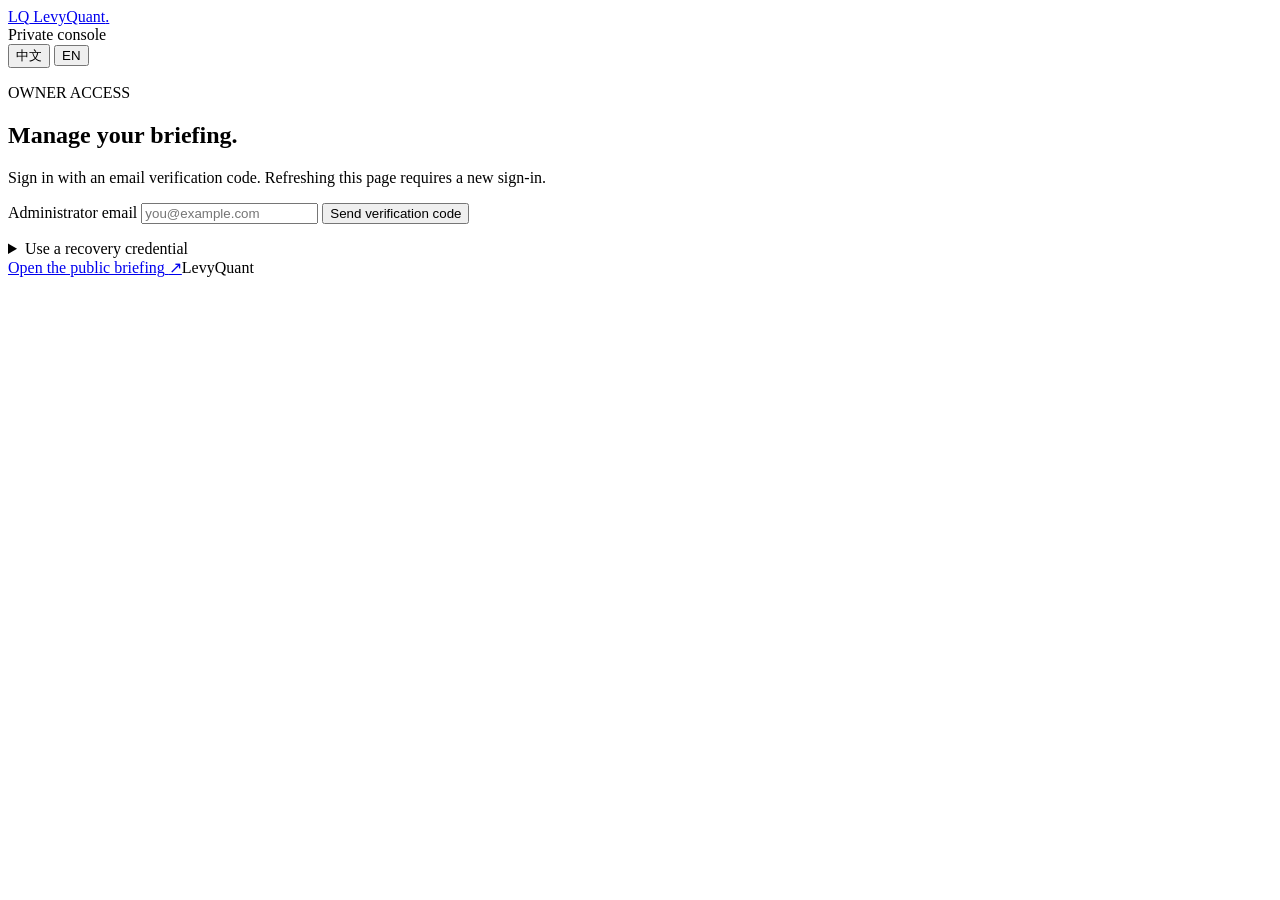
==== runtime/huggingface/static/admin.html @ 7085065d "Honor unsubscribes before delivery and add an accurate delivery dashboard" ====
<!doctype html>
<html lang="en">
<head><meta charset="utf-8"><meta name="viewport" content="width=device-width,initial-scale=1"><meta name="robots" content="noindex,nofollow"><title data-i18n="adminPageTitle">LevyQuant — Private console</title><link rel="stylesheet" href="/static/app.css"><script src="/static/app.js" defer></script></head>
<body data-page="admin">
  <header class="site-header shell">
    <a class="brand" href="/" aria-label="LevyQuant home" data-i18n-aria-label="brandHomeLabel"><span class="brand-mark">LQ</span> LevyQuant<span class="brand-dot">.</span></a>
    <div class="header-actions">
      <span class="quiet" data-i18n="adminNavLabel">Private console</span>
      <nav class="language-switcher" aria-label="Interface language" data-i18n-aria-label="languageSwitcher">
        <button type="button" data-language="zh" lang="zh-CN" aria-label="Switch to Chinese" data-i18n-aria-label="switchToChinese" aria-pressed="false">中文</button>
        <button type="button" data-language="en" lang="en" aria-label="Switch to English" data-i18n-aria-label="switchToEnglish" aria-pressed="true">EN</button>
      </nav>
    </div>
  </header>
  <main class="shell admin-main">
    <section id="admin-login" class="flow-card login-card">
      <p class="eyebrow" data-i18n="adminLoginEyebrow">OWNER ACCESS</p><h1 data-i18n="adminLoginTitle">Manage your briefing.</h1>
      <p class="muted" data-i18n="adminEmailLoginCopy">Sign in with an email verification code. Refreshing this page requires a new sign-in.</p>
      <form id="admin-email-login-form" autocomplete="off">
        <label for="admin-login-email" data-i18n="adminLoginEmailLabel">Administrator email</label>
        <input id="admin-login-email" type="email" maxlength="254" autocomplete="off" placeholder="you@example.com" data-i18n-placeholder="emailPlaceholder" aria-describedby="admin-email-login-status" required>
        <button id="admin-request-code-button" class="button primary" type="submit" data-i18n="adminRequestCode">Send verification code</button>
      </form>
      <form id="admin-code-login-form" autocomplete="off" hidden>
        <label for="admin-login-code" data-i18n="adminLoginCodeLabel">Six-digit verification code</label>
        <input id="admin-login-code" type="text" inputmode="numeric" autocomplete="one-time-code" pattern="[0-9]{6}" maxlength="6" placeholder="000000" aria-describedby="admin-email-login-status" required>
        <button id="admin-verify-code-button" class="button primary" type="submit" data-i18n="adminVerifyCode">Verify and sign in</button>
        <button id="admin-resend-code-button" class="button secondary" type="button" data-i18n="adminResendCode">Resend code</button>
      </form>
      <p id="admin-email-login-status" class="form-status" role="status" aria-live="polite"></p>
      <details id="admin-recovery-login" class="recovery-login">
        <summary data-i18n="adminRecoverySummary">Use a recovery credential</summary>
        <p class="small muted" data-i18n="adminLoginCopy">Enter the SPACE_ADMIN_TOKEN configured in Hugging Face Secrets. Your credential stays in this page's memory only.</p>
        <form id="login-form"><label for="admin-token" data-i18n="adminTokenLabel">Administrator access token</label><input id="admin-token" type="password" autocomplete="off" minlength="32" placeholder="Your administrator token" data-i18n-placeholder="adminTokenPlaceholder" required><button id="admin-recovery-submit" class="button primary" type="submit"><span data-i18n="adminLoginButton">Open private console</span> <span aria-hidden="true">→</span></button><p id="login-status" class="form-status" role="status"></p></form>
      </details>
    </section>
    <section id="admin-dashboard" hidden>
      <div class="admin-title"><div><p class="eyebrow" data-i18n="adminDashboardEyebrow">THE CONTROL ROOM</p><h1 data-i18n="adminDashboardTitle">Daily briefing</h1><p class="muted" data-i18n="adminSchedule">Every day at 7 AM New York time. Fixed internal recipients stay on a separate list.</p></div><button id="logout-button" class="button secondary" type="button" data-i18n="adminLogout">Sign out</button></div>
      <p id="admin-status" class="notice" role="status" aria-live="polite"></p>
      <div class="admin-actions"><button id="generate-button" class="button primary" type="button" data-i18n="adminGenerate">Generate private preview</button><button id="publish-button" class="button secondary" type="button" data-i18n="adminPublish" disabled>Publish to public page</button><button id="send-button" class="button secondary" type="button" data-i18n="adminSend">Send this edition</button><button id="refresh-button" class="button secondary" type="button" data-i18n="adminRefresh">Refresh status</button></div>
      <p id="action-status" class="form-status" role="status" aria-live="polite"></p>
      <section id="moomoo-settings-panel" class="edition-card source-settings" aria-labelledby="moomoo-settings-title">
        <div class="source-settings-layout">
          <div>
            <p class="eyebrow" data-i18n="moomooSourcesEyebrow">NEWS SOURCES</p>
            <h2 id="moomoo-settings-title" data-i18n="moomooSettingsTitle">Moomoo search keywords</h2>
            <p class="muted" data-i18n="moomooSettingsCopy">Choose the companies or topics to look for in Moomoo's public news search.</p>
            <p class="small muted" data-i18n="moomooApplyNotice">Saved keywords apply to the next website preview and new daily editions. Editions already sent stay unchanged. Saving does not send email.</p>
          </div>
          <form id="moomoo-settings-form" novalidate>
            <label for="moomoo-queries" data-i18n="moomooQueriesLabel">Search keywords</label>
            <textarea id="moomoo-queries" rows="4" spellcheck="false" autocapitalize="off" autocomplete="off" placeholder="Federal Reserve&#10;Apple&#10;NVIDIA" data-i18n-placeholder="moomooQueriesPlaceholder" aria-describedby="moomoo-queries-help moomoo-settings-status" disabled></textarea>
            <p id="moomoo-queries-help" class="small muted source-settings-help" data-i18n="moomooQueriesHelp">One keyword or phrase per line. Use 1–4 lines, up to 200 characters each.</p>
            <div class="source-settings-actions">
              <button id="moomoo-save-button" class="button primary" type="submit" disabled data-i18n="moomooSave">Save keywords</button>
              <button id="moomoo-refresh-button" class="button secondary" type="button" disabled data-i18n="moomooReload">Reload saved keywords</button>
            </div>
            <p id="moomoo-settings-status" class="form-status source-settings-status" role="status" aria-live="polite"></p>
            <p class="small muted source-settings-help" data-i18n="moomooReloadNotice">Reloading replaces unsaved edits with the saved keywords.</p>
          </form>
        </div>
      </section>
      <div class="admin-grid">
        <section class="edition-card subscriber-card"><div class="section-top"><p class="eyebrow" data-i18n="adminSubscribersEyebrow">SUBSCRIBERS</p><span id="subscriber-count" class="quiet"></span></div><h2 data-i18n="adminSubscribersTitle">Subscriber list</h2><p class="small muted" data-i18n="adminSubscribersCopy">Public subscribers must confirm their email. Fixed internal recipients remain in a separate GitHub list.</p><div class="table-scroll"><table><thead><tr><th data-i18n="adminEmailColumn">Email</th><th data-i18n="adminStatusColumn">Status</th><th data-i18n="adminActionColumn">Manage</th></tr></thead><tbody id="subscribers-body"></tbody></table></div></section>
      </div>
      <section id="delivery-report-panel" class="edition-card delivery-card" aria-labelledby="delivery-report-title">
        <p class="eyebrow" data-i18n="deliveryEyebrow">FORMAL DAILY EDITIONS</p>
        <h2 id="delivery-report-title" data-i18n="deliveryTitle">Last 7 days: actual delivery records</h2>
        <p class="small muted" data-i18n="deliveryCopy">SMTP acceptance means the mail server accepted a submission, not that it reached an inbox. Previously accepted submissions are included in the accepted total.</p>
        <p class="small muted"><span class="status-badge internal-badge" data-i18n="deliveryInternalBadge">Fixed internal list</span> <span data-i18n="deliveryInternalPolicy">Fixed internal recipients are retained separately, including when public subscribers unsubscribe.</span></p>
        <p id="delivery-report-status" class="form-status" role="status" aria-live="polite"></p>
        <div class="delivery-table-scroll" role="region" tabindex="0" aria-label="Formal daily delivery records" data-i18n-aria-label="deliveryTableLabel">
          <table id="delivery-editions-table" class="delivery-table"><thead><tr>
            <th data-i18n="deliveryDate">Date</th><th data-i18n="deliveryStatus">Delivery status</th><th data-i18n="deliveryPlanned">Planned</th><th data-i18n="deliveryAccepted">SMTP accepted</th><th data-i18n="deliveryRejected">Rejected</th><th data-i18n="deliveryUncertain">Uncertain</th><th data-i18n="deliveryReserved">Reserved, unconfirmed</th><th data-i18n="deliveryPending">Pending attempt</th><th data-i18n="deliverySkipped">Skipped: unsubscribed</th><th data-i18n="deliveryInternal">Fixed internal</th><th data-i18n="deliveryAlreadyAccepted">Previously accepted</th>
          </tr></thead><tbody id="delivery-editions-body"></tbody></table>
        </div>
        <p class="small muted delivery-footnote" data-i18n="deliveryUnknownCopy">— means unknown. Historical counts may be incomplete; workflow success is never used to invent delivery counts.</p>
      </section>
      <section id="delivery-runs-panel" class="edition-card delivery-card" aria-labelledby="delivery-runs-title">
        <p class="eyebrow" data-i18n="deliveryRunsEyebrow">WORKFLOW DETAILS</p>
        <h2 id="delivery-runs-title" data-i18n="deliveryRunsTitle">Workflow runs by mode</h2>
        <p class="small muted" data-i18n="deliveryRunsCopy">Preview, preview email and SMTP tests are separate from formal daily delivery. A successful workflow describes the process result only.</p>
        <p id="delivery-runs-status" class="form-status" role="status" aria-live="polite"></p>
        <div id="runs-list" class="runs-list">
          <div class="delivery-table-scroll" role="region" tabindex="0" aria-label="Workflow run details" data-i18n-aria-label="deliveryRunsTableLabel">
            <table id="delivery-runs-table" class="delivery-table delivery-runs-table"><thead><tr><th data-i18n="deliveryDate">Date</th><th data-i18n="deliveryRun">Run</th><th data-i18n="deliveryMode">Mode</th><th data-i18n="deliveryWorkflowResult">Workflow result</th><th data-i18n="deliveryBusinessResult">Recorded task result</th><th data-i18n="deliveryCounts">Recorded counts</th><th data-i18n="deliveryDiagnostic">Diagnostic</th></tr></thead><tbody id="delivery-runs-body"></tbody></table>
          </div>
        </div>
      </section>
      <section id="private-preview-panel" class="edition-card private-preview" hidden><div class="section-top"><p class="eyebrow" data-i18n="adminDraftEyebrow">PRIVATE DRAFT</p><span id="private-preview-date" class="quiet"></span></div><h2 data-i18n="adminDraftTitle">Preview awaiting publication</h2><p class="small muted" data-i18n="adminDraftCopy">Visitors can see this draft only after you choose Publish to public page.</p><iframe id="private-preview" class="digest-frame" title="Private LevyQuant preview" data-i18n-title="privatePreviewTitle" sandbox="allow-popups allow-popups-to-escape-sandbox"></iframe></section>
    </section>
  </main>
  <footer class="site-footer shell"><a class="text-link" href="/"><span data-i18n="adminPublicLink">Open the public briefing</span> <span aria-hidden="true">↗</span></a><span>LevyQuant</span></footer>
</body>
</html>
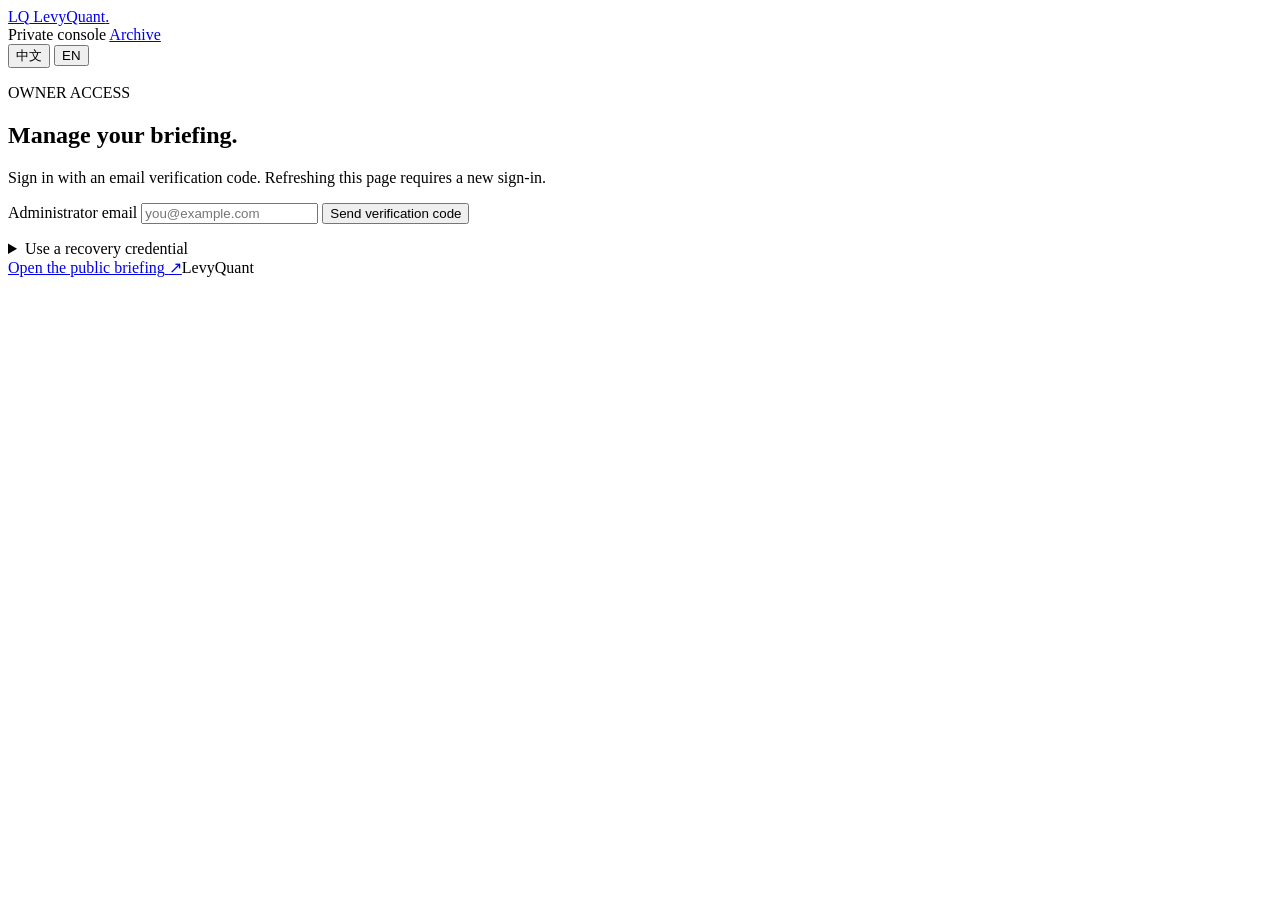
==== commit ed2c148e: "Publish browsable bilingual briefing archives with date and full-text search" ====
--- a/runtime/huggingface/static/admin.html
+++ b/runtime/huggingface/static/admin.html
@@ -6,6 +6,7 @@
     <a class="brand" href="/" aria-label="LevyQuant home" data-i18n-aria-label="brandHomeLabel"><span class="brand-mark">LQ</span> LevyQuant<span class="brand-dot">.</span></a>
     <div class="header-actions">
       <span class="quiet" data-i18n="adminNavLabel">Private console</span>
+      <a class="nav-link" href="/archive" data-i18n="archiveLink">Archive</a>
       <nav class="language-switcher" aria-label="Interface language" data-i18n-aria-label="languageSwitcher">
         <button type="button" data-language="zh" lang="zh-CN" aria-label="Switch to Chinese" data-i18n-aria-label="switchToChinese" aria-pressed="false">中文</button>
         <button type="button" data-language="en" lang="en" aria-label="Switch to English" data-i18n-aria-label="switchToEnglish" aria-pressed="true">EN</button>
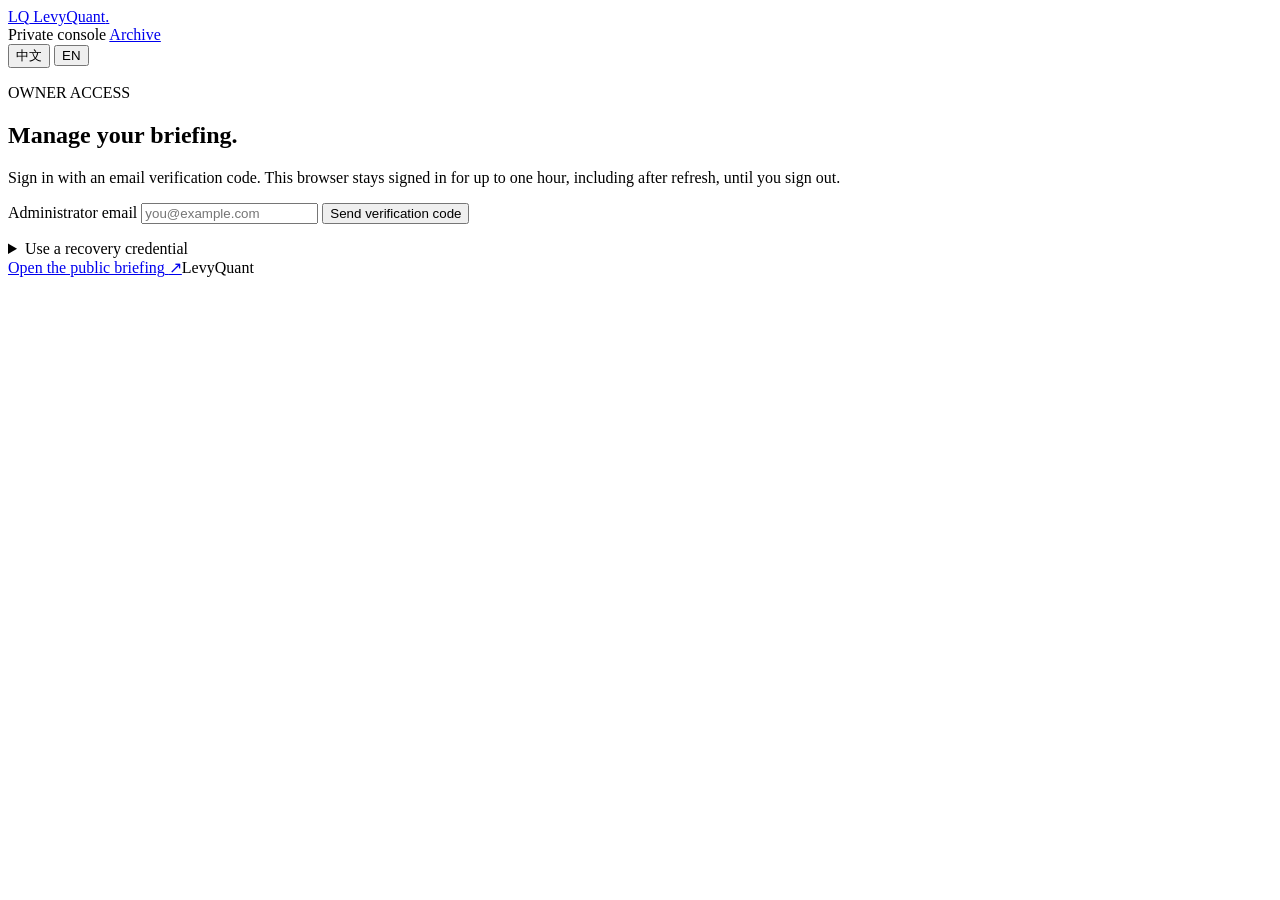
==== commit eb24f7dd: "Restore administrator sign-in after a page refresh" ====
--- a/runtime/huggingface/static/admin.html
+++ b/runtime/huggingface/static/admin.html
@@ -14,9 +14,10 @@
     </div>
   </header>
   <main class="shell admin-main">
+    <p id="admin-session-status" class="form-status" role="status" aria-live="polite" hidden></p>
     <section id="admin-login" class="flow-card login-card">
       <p class="eyebrow" data-i18n="adminLoginEyebrow">OWNER ACCESS</p><h1 data-i18n="adminLoginTitle">Manage your briefing.</h1>
-      <p class="muted" data-i18n="adminEmailLoginCopy">Sign in with an email verification code. Refreshing this page requires a new sign-in.</p>
+      <p class="muted" data-i18n="adminEmailLoginCopy">Sign in with an email verification code. This browser stays signed in for up to one hour, including after refresh, until you sign out.</p>
       <form id="admin-email-login-form" autocomplete="off">
         <label for="admin-login-email" data-i18n="adminLoginEmailLabel">Administrator email</label>
         <input id="admin-login-email" type="email" maxlength="254" autocomplete="off" placeholder="you@example.com" data-i18n-placeholder="emailPlaceholder" aria-describedby="admin-email-login-status" required>
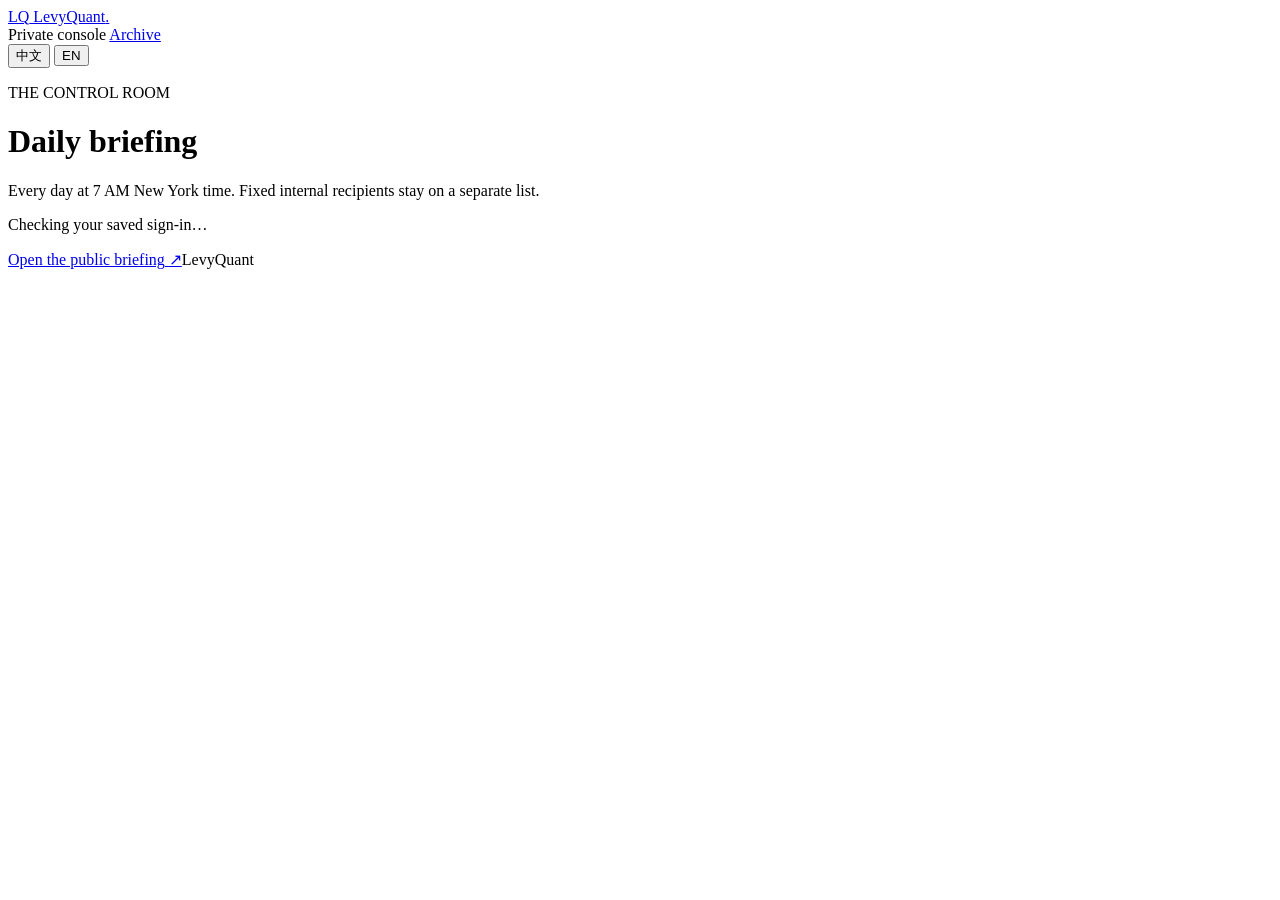
==== commit dcbd049c: "Keep the admin dashboard visible while restoring sessions" ====
--- a/runtime/huggingface/static/admin.html
+++ b/runtime/huggingface/static/admin.html
@@ -14,8 +14,20 @@
     </div>
   </header>
   <main class="shell admin-main">
-    <p id="admin-session-status" class="form-status" role="status" aria-live="polite" hidden></p>
-    <section id="admin-login" class="flow-card login-card">
+    <div id="admin-framed-notice" class="notice framed-notice" role="alert" hidden><p data-i18n="adminFramedNotice">This console is embedded in another page, where your browser will not keep the sign-in after a refresh. Open it in its own tab to stay signed in.</p><a id="admin-framed-link" class="button primary" href="/admin" target="_blank" rel="noopener"><span data-i18n="adminFramedOpen">Open the console in a new tab</span> <span aria-hidden="true">↗</span></a></div>
+    <div id="admin-shell" class="admin-title">
+      <div>
+        <p class="eyebrow" data-i18n="adminDashboardEyebrow">THE CONTROL ROOM</p>
+        <h1 data-i18n="adminDashboardTitle">Daily briefing</h1>
+        <p class="muted" data-i18n="adminSchedule">Every day at 7 AM New York time. Fixed internal recipients stay on a separate list.</p>
+      </div>
+      <button id="logout-button" hidden class="button secondary" type="button" data-i18n="adminLogout">Sign out</button>
+    </div>
+    <section id="admin-session-check" class="flow-card">
+      <p id="admin-session-status" class="form-status" role="status" aria-live="polite">Checking your saved sign-in…</p>
+      <button id="admin-session-retry" class="button secondary" type="button" data-i18n="adminSessionRetry" hidden>Try again</button>
+    </section>
+    <section id="admin-login" class="flow-card login-card" hidden>
       <p class="eyebrow" data-i18n="adminLoginEyebrow">OWNER ACCESS</p><h1 data-i18n="adminLoginTitle">Manage your briefing.</h1>
       <p class="muted" data-i18n="adminEmailLoginCopy">Sign in with an email verification code. This browser stays signed in for up to one hour, including after refresh, until you sign out.</p>
       <form id="admin-email-login-form" autocomplete="off">
@@ -37,7 +49,6 @@
       </details>
     </section>
     <section id="admin-dashboard" hidden>
-      <div class="admin-title"><div><p class="eyebrow" data-i18n="adminDashboardEyebrow">THE CONTROL ROOM</p><h1 data-i18n="adminDashboardTitle">Daily briefing</h1><p class="muted" data-i18n="adminSchedule">Every day at 7 AM New York time. Fixed internal recipients stay on a separate list.</p></div><button id="logout-button" class="button secondary" type="button" data-i18n="adminLogout">Sign out</button></div>
       <p id="admin-status" class="notice" role="status" aria-live="polite"></p>
       <div class="admin-actions"><button id="generate-button" class="button primary" type="button" data-i18n="adminGenerate">Generate private preview</button><button id="publish-button" class="button secondary" type="button" data-i18n="adminPublish" disabled>Publish to public page</button><button id="send-button" class="button secondary" type="button" data-i18n="adminSend">Send this edition</button><button id="refresh-button" class="button secondary" type="button" data-i18n="adminRefresh">Refresh status</button></div>
       <p id="action-status" class="form-status" role="status" aria-live="polite"></p>
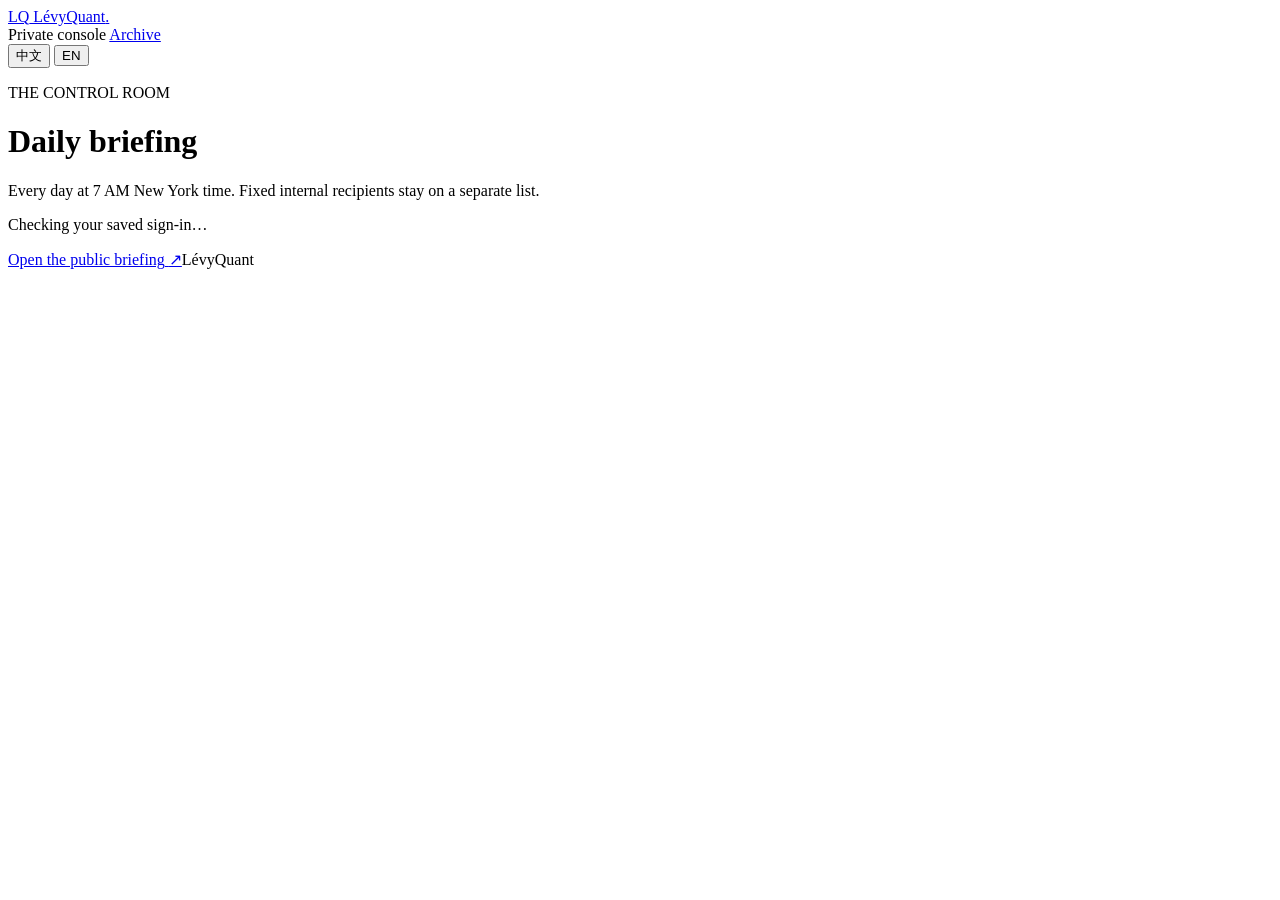
==== commit 9beb6088: "Add a Day/Night switch and write the brand as LévyQuant Public pages get a remembered Day/Night choi" ====
--- a/runtime/huggingface/static/admin.html
+++ b/runtime/huggingface/static/admin.html
@@ -1,9 +1,9 @@
 <!doctype html>
 <html lang="en">
-<head><meta charset="utf-8"><meta name="viewport" content="width=device-width,initial-scale=1"><meta name="robots" content="noindex,nofollow"><title data-i18n="adminPageTitle">LevyQuant — Private console</title><link rel="stylesheet" href="/static/app.css"><script src="/static/app.js" defer></script></head>
+<head><meta charset="utf-8"><meta name="viewport" content="width=device-width,initial-scale=1"><meta name="robots" content="noindex,nofollow"><title data-i18n="adminPageTitle">LévyQuant — Private console</title><link rel="stylesheet" href="/static/app.css"><script src="/static/app.js" defer></script></head>
 <body data-page="admin">
   <header class="site-header shell">
-    <a class="brand" href="/" aria-label="LevyQuant home" data-i18n-aria-label="brandHomeLabel"><span class="brand-mark">LQ</span> LevyQuant<span class="brand-dot">.</span></a>
+    <a class="brand" href="/" aria-label="LévyQuant home" data-i18n-aria-label="brandHomeLabel"><span class="brand-mark">LQ</span> LévyQuant<span class="brand-dot">.</span></a>
     <div class="header-actions">
       <span class="quiet" data-i18n="adminNavLabel">Private console</span>
       <a class="nav-link" href="/archive" data-i18n="archiveLink">Archive</a>
@@ -50,6 +50,7 @@
     </section>
     <section id="admin-dashboard" hidden>
       <p id="admin-status" class="notice" role="status" aria-live="polite"></p>
+      <p id="recipient-capacity-notice" class="notice capacity-notice" role="alert" hidden></p>
       <div class="admin-actions"><button id="generate-button" class="button primary" type="button" data-i18n="adminGenerate">Generate private preview</button><button id="publish-button" class="button secondary" type="button" data-i18n="adminPublish" disabled>Publish to public page</button><button id="send-button" class="button secondary" type="button" data-i18n="adminSend">Send this edition</button><button id="refresh-button" class="button secondary" type="button" data-i18n="adminRefresh">Refresh status</button></div>
       <p id="action-status" class="form-status" role="status" aria-live="polite"></p>
       <section id="moomoo-settings-panel" class="edition-card source-settings" aria-labelledby="moomoo-settings-title">
@@ -100,9 +101,9 @@
           </div>
         </div>
       </section>
-      <section id="private-preview-panel" class="edition-card private-preview" hidden><div class="section-top"><p class="eyebrow" data-i18n="adminDraftEyebrow">PRIVATE DRAFT</p><span id="private-preview-date" class="quiet"></span></div><h2 data-i18n="adminDraftTitle">Preview awaiting publication</h2><p class="small muted" data-i18n="adminDraftCopy">Visitors can see this draft only after you choose Publish to public page.</p><iframe id="private-preview" class="digest-frame" title="Private LevyQuant preview" data-i18n-title="privatePreviewTitle" sandbox="allow-popups allow-popups-to-escape-sandbox"></iframe></section>
+      <section id="private-preview-panel" class="edition-card private-preview" hidden><div class="section-top"><p class="eyebrow" data-i18n="adminDraftEyebrow">PRIVATE DRAFT</p><span id="private-preview-date" class="quiet"></span></div><h2 data-i18n="adminDraftTitle">Preview awaiting publication</h2><p class="small muted" data-i18n="adminDraftCopy">Visitors can see this draft only after you choose Publish to public page.</p><iframe id="private-preview" class="digest-frame" title="Private LévyQuant preview" data-i18n-title="privatePreviewTitle" sandbox="allow-popups allow-popups-to-escape-sandbox"></iframe></section>
     </section>
   </main>
-  <footer class="site-footer shell"><a class="text-link" href="/"><span data-i18n="adminPublicLink">Open the public briefing</span> <span aria-hidden="true">↗</span></a><span>LevyQuant</span></footer>
+  <footer class="site-footer shell"><a class="text-link" href="/"><span data-i18n="adminPublicLink">Open the public briefing</span> <span aria-hidden="true">↗</span></a><span>LévyQuant</span></footer>
 </body>
 </html>
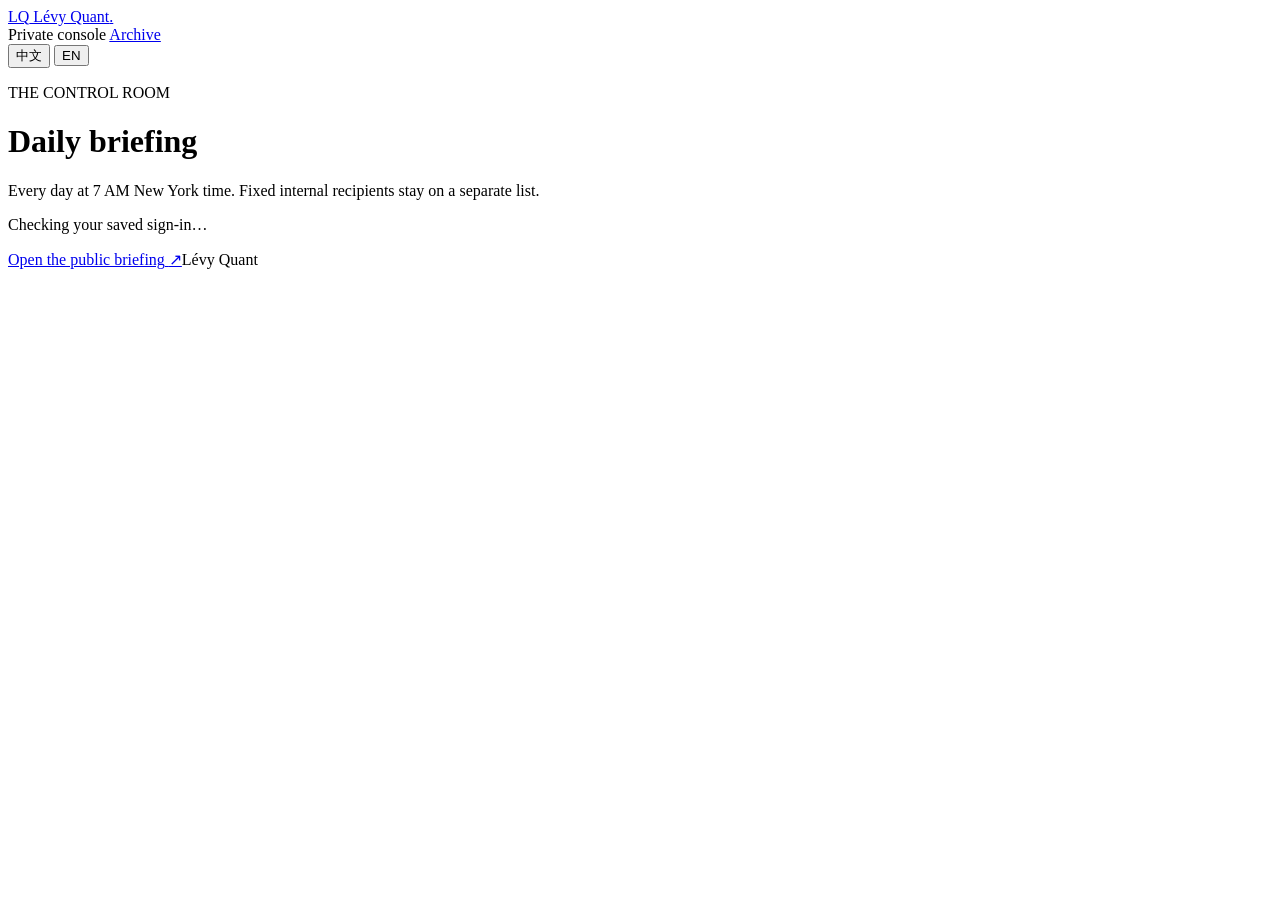
==== commit 947cee18: "Write the brand as two words: Lévy Quant Reader-facing text (page titles, nameplate, aria-labels, if" ====
--- a/runtime/huggingface/static/admin.html
+++ b/runtime/huggingface/static/admin.html
@@ -1,9 +1,9 @@
 <!doctype html>
 <html lang="en">
-<head><meta charset="utf-8"><meta name="viewport" content="width=device-width,initial-scale=1"><meta name="robots" content="noindex,nofollow"><title data-i18n="adminPageTitle">LévyQuant — Private console</title><link rel="stylesheet" href="/static/app.css"><script src="/static/app.js" defer></script></head>
+<head><meta charset="utf-8"><meta name="viewport" content="width=device-width,initial-scale=1"><meta name="robots" content="noindex,nofollow"><title data-i18n="adminPageTitle">Lévy Quant — Private console</title><link rel="stylesheet" href="/static/app.css"><script src="/static/app.js" defer></script></head>
 <body data-page="admin">
   <header class="site-header shell">
-    <a class="brand" href="/" aria-label="LévyQuant home" data-i18n-aria-label="brandHomeLabel"><span class="brand-mark">LQ</span> LévyQuant<span class="brand-dot">.</span></a>
+    <a class="brand" href="/" aria-label="Lévy Quant home" data-i18n-aria-label="brandHomeLabel"><span class="brand-mark">LQ</span> Lévy Quant<span class="brand-dot">.</span></a>
     <div class="header-actions">
       <span class="quiet" data-i18n="adminNavLabel">Private console</span>
       <a class="nav-link" href="/archive" data-i18n="archiveLink">Archive</a>
@@ -101,9 +101,9 @@
           </div>
         </div>
       </section>
-      <section id="private-preview-panel" class="edition-card private-preview" hidden><div class="section-top"><p class="eyebrow" data-i18n="adminDraftEyebrow">PRIVATE DRAFT</p><span id="private-preview-date" class="quiet"></span></div><h2 data-i18n="adminDraftTitle">Preview awaiting publication</h2><p class="small muted" data-i18n="adminDraftCopy">Visitors can see this draft only after you choose Publish to public page.</p><iframe id="private-preview" class="digest-frame" title="Private LévyQuant preview" data-i18n-title="privatePreviewTitle" sandbox="allow-popups allow-popups-to-escape-sandbox"></iframe></section>
+      <section id="private-preview-panel" class="edition-card private-preview" hidden><div class="section-top"><p class="eyebrow" data-i18n="adminDraftEyebrow">PRIVATE DRAFT</p><span id="private-preview-date" class="quiet"></span></div><h2 data-i18n="adminDraftTitle">Preview awaiting publication</h2><p class="small muted" data-i18n="adminDraftCopy">Visitors can see this draft only after you choose Publish to public page.</p><iframe id="private-preview" class="digest-frame" title="Private Lévy Quant preview" data-i18n-title="privatePreviewTitle" sandbox="allow-popups allow-popups-to-escape-sandbox"></iframe></section>
     </section>
   </main>
-  <footer class="site-footer shell"><a class="text-link" href="/"><span data-i18n="adminPublicLink">Open the public briefing</span> <span aria-hidden="true">↗</span></a><span>LévyQuant</span></footer>
+  <footer class="site-footer shell"><a class="text-link" href="/"><span data-i18n="adminPublicLink">Open the public briefing</span> <span aria-hidden="true">↗</span></a><span>Lévy Quant</span></footer>
 </body>
 </html>
